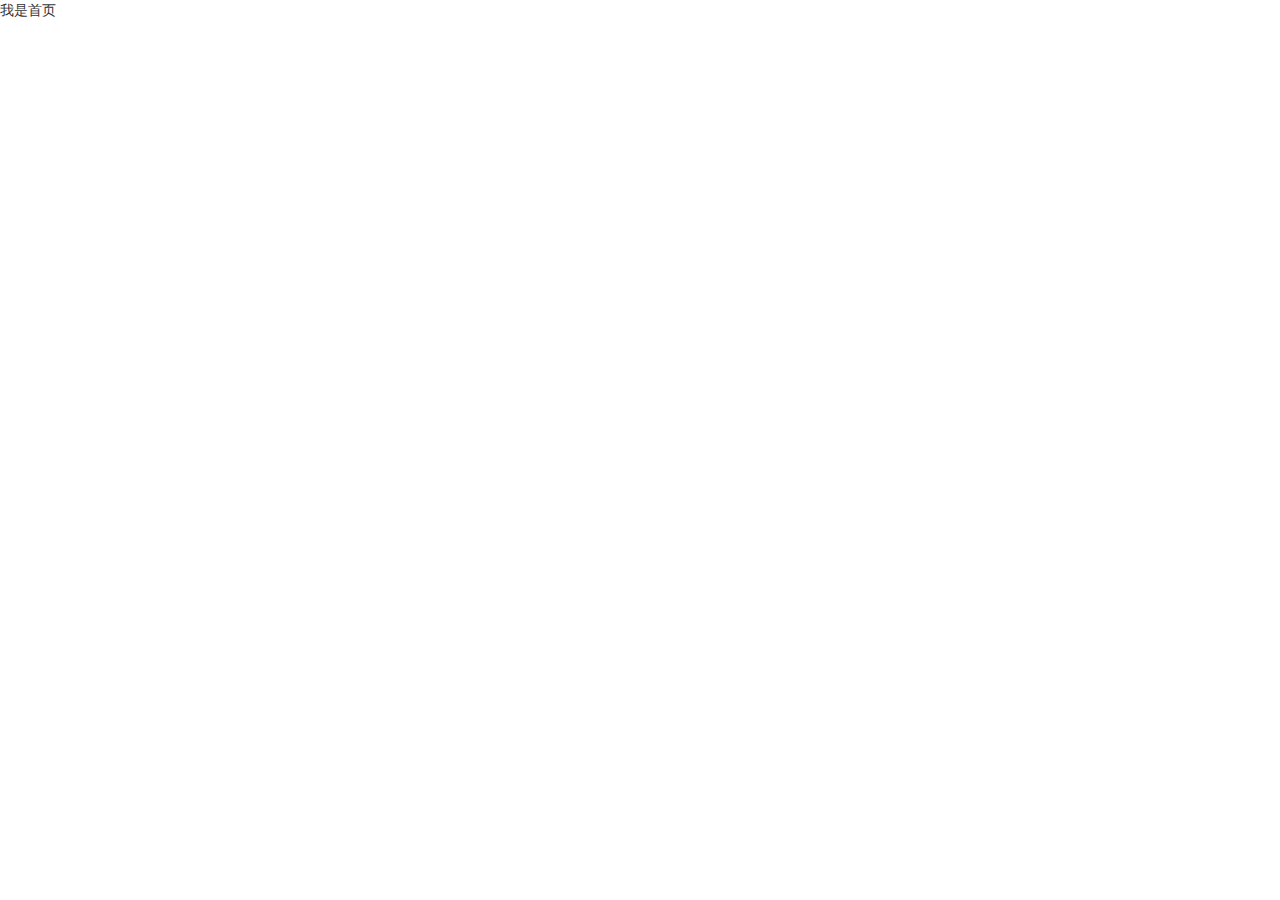
==== public/back/index.html @ 43b308a1 "初始化" ====
<!DOCTYPE html>
<html lang="en">
<head>
    <meta charset="UTF-8">
    <meta name="viewport" content="width=device-width, initial-scale=1.0">
    <meta http-equiv="X-UA-Compatible" content="ie=edge">
    <link rel="stylesheet" href="./lib/bootstrap/css/bootstrap.min.css">
    <link rel="stylesheet" href="./css/common.css">
    <title>Document</title>
</head>
<body>
    我是首页


    <script src="./lib/jquery/jquery.min.js"></script>
    <script src="./lib/bootstrap/js/bootstrap.js"></script>
</body>
</html>
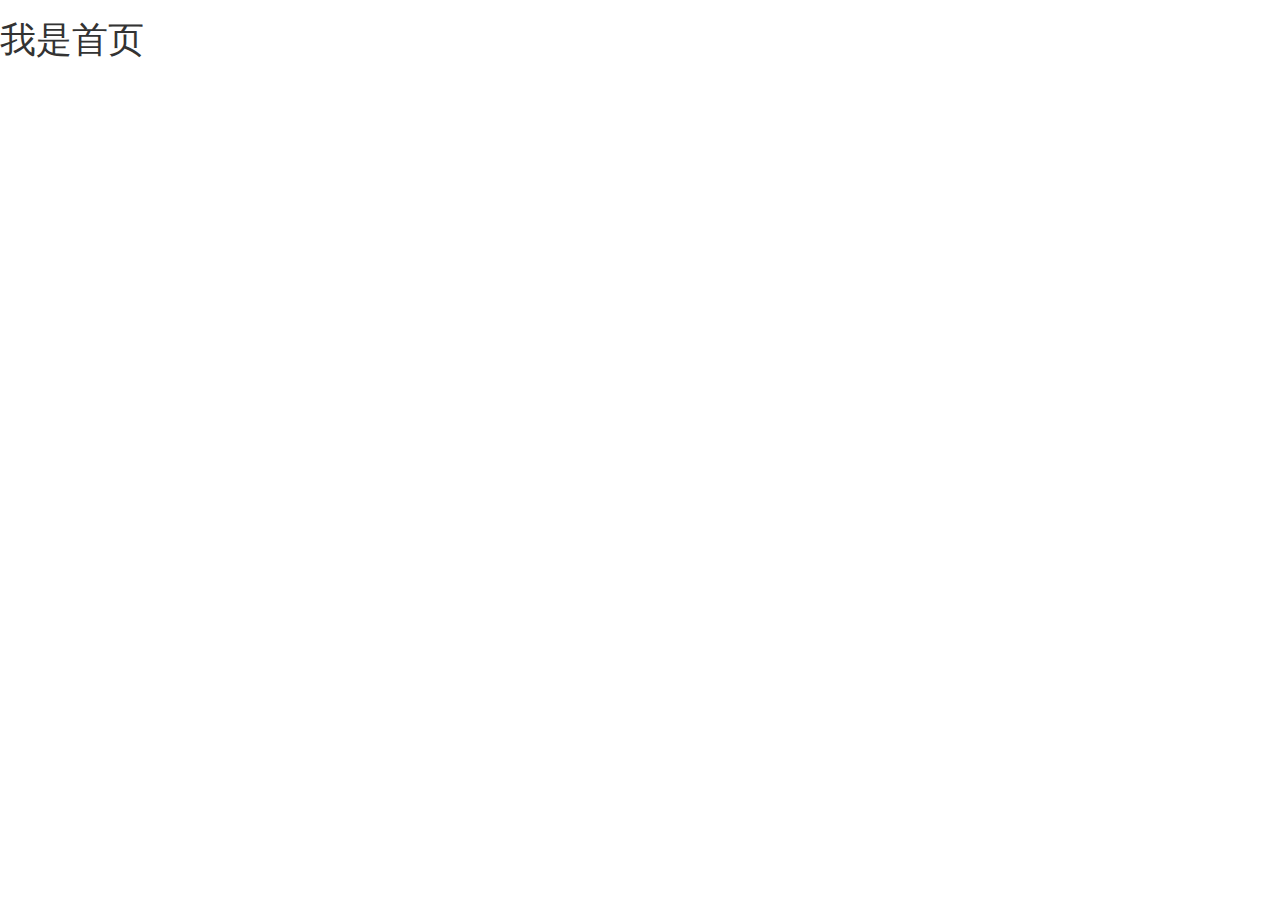
==== commit 4fc64f10: "登录页面补充-表单重置 进度条" ====
--- a/public/back/index.html
+++ b/public/back/index.html
@@ -9,7 +9,7 @@
     <title>Document</title>
 </head>
 <body>
-    我是首页
+    <h1>我是首页</h1>
 
 
     <script src="./lib/jquery/jquery.min.js"></script>
--- a/public/back/css/common.css
+++ b/public/back/css/common.css
@@ -0,0 +1,6 @@
+.body_bg {
+    background-color: #222D32;
+}
+.mt_150{
+    margin-top: 150px;
+}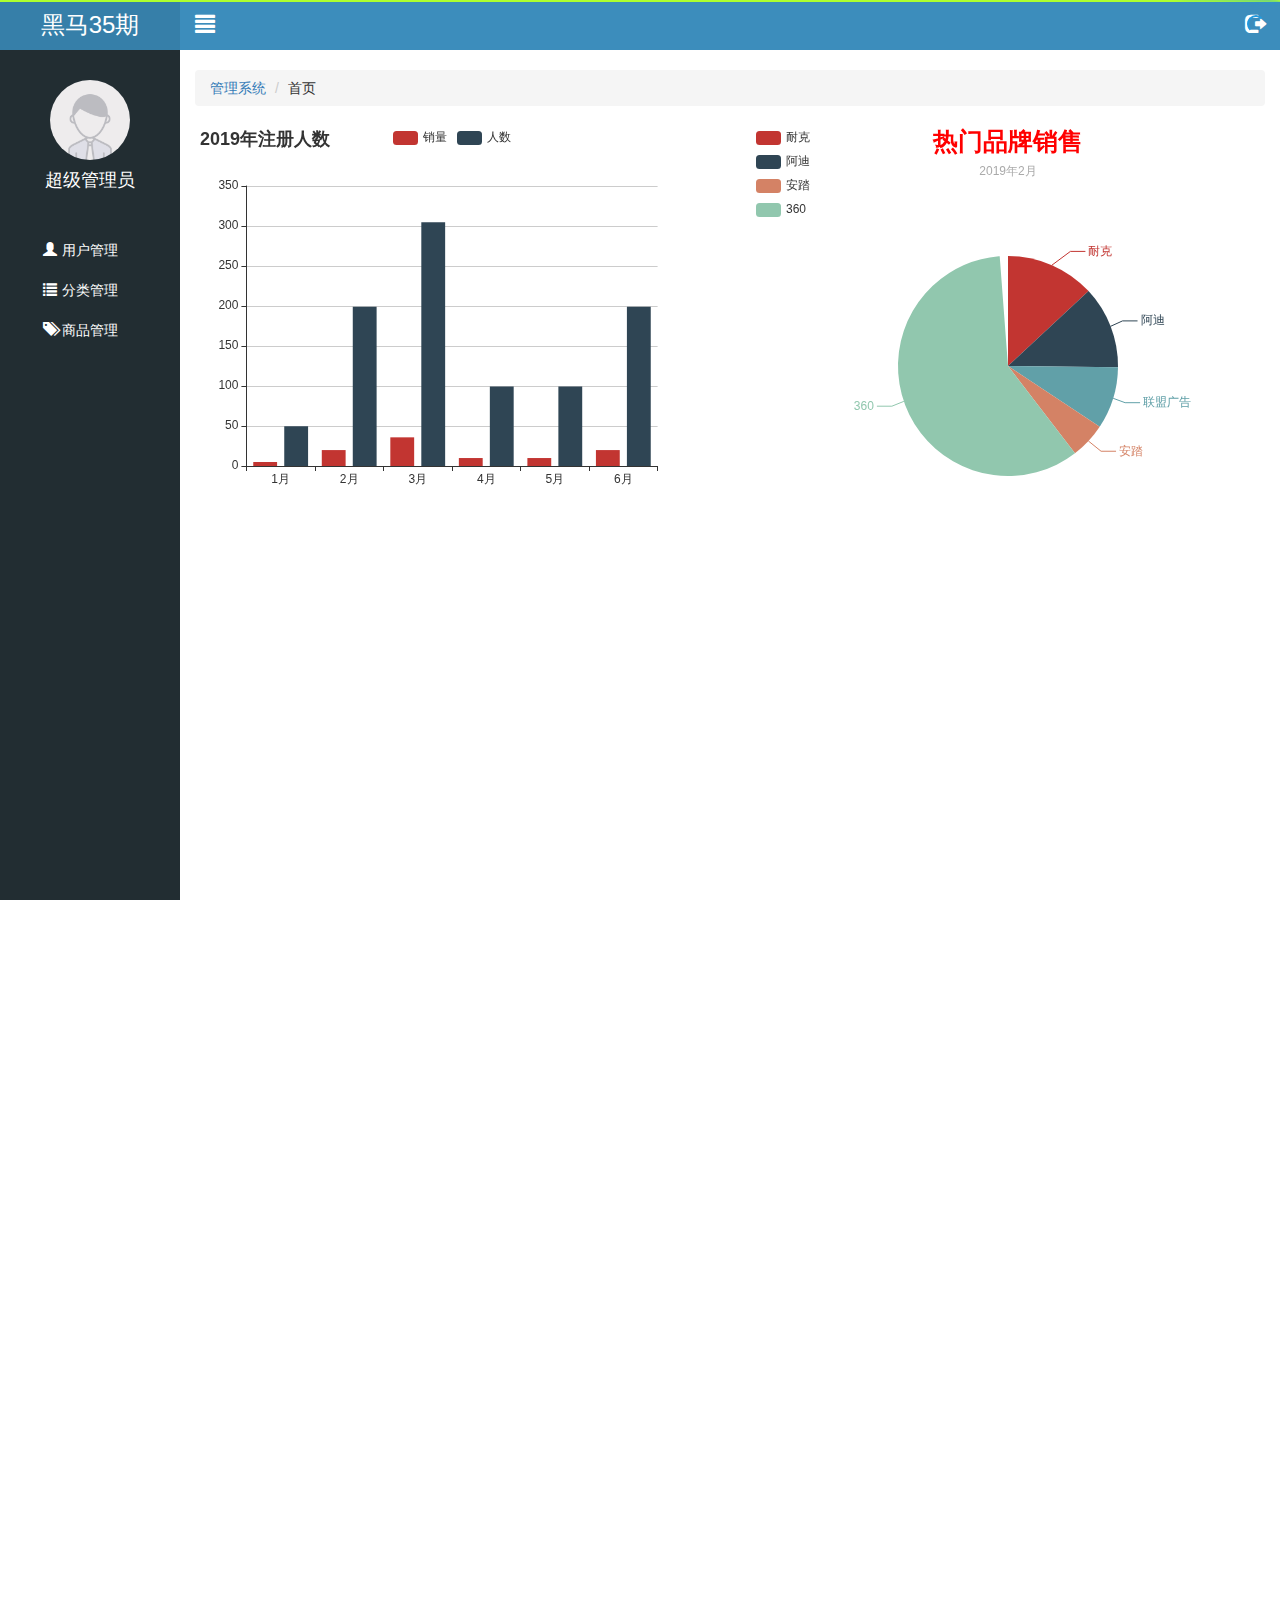
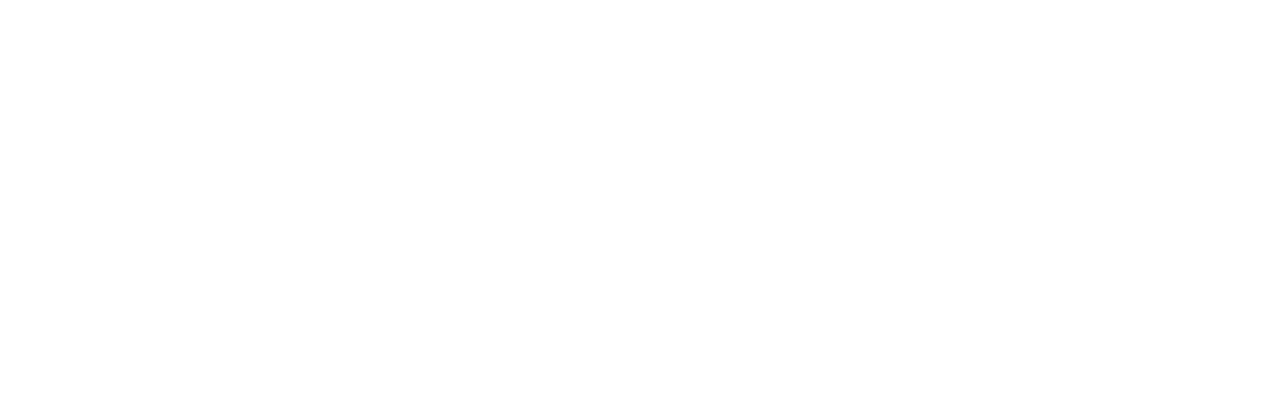
==== commit 49867c49: "index 图表完成" ====
--- a/public/back/index.html
+++ b/public/back/index.html
@@ -1,18 +1,96 @@
 <!DOCTYPE html>
 <html lang="en">
+
 <head>
     <meta charset="UTF-8">
     <meta name="viewport" content="width=device-width, initial-scale=1.0">
     <meta http-equiv="X-UA-Compatible" content="ie=edge">
     <link rel="stylesheet" href="./lib/bootstrap/css/bootstrap.min.css">
+    <link rel="stylesheet" href="./lib/bootstrap-validator/css/bootstrapValidator.min.css">
+    <link rel="stylesheet" href="./lib/nprogress/nprogress.css">
     <link rel="stylesheet" href="./css/common.css">
-    <title>Document</title>
+    <title>乐淘嗨皮</title>
 </head>
+
 <body>
-    <h1>我是首页</h1>
+    <!-- 侧边栏 -->
+    <div class="lt_aside">
+        <!-- 大标题 -->
+        <div class="brand">
+            <a href="index.html">黑马35期</a>
+        </div>
+        <div class="user">
+            <img src="./images/default.png" alt="">
+            <p>超级管理员</p>
+        </div>
+        <div class="nav">
+            <ul>
+                <li><a href="user.html"><i class="glyphicon glyphicon-user"></i><span>用户管理</span></a></li>
+                <li>
+                    <a class="category" href="javascript:;"><i
+                            class="glyphicon glyphicon-list"></i><span>分类管理</span></a>
+                    <div class="child">
+                        <a href="first.html">一级分类</a>
+                        <a href="second.html">二级分类</a>
+                    </div>
+                </li>
+                <li><a href="product.html"><i class="glyphicon glyphicon-tags"></i><span>商品管理</span></a></li>
+            </ul>
+        </div>
+    </div>
+    <!-- 主体部分 -->
+    <div class="lt_main">
+        <div class="lt_topbar">
+            <a href="#" class="pull-left icon_menu"><i class="glyphicon glyphicon-align-justify"></i></a>
+            <a href="#" class="pull-right icon_logout"><i class="glyphicon glyphicon-log-out"></i></a>
+        </div>
+        <div class="container_fluid">
+            <!-- 路径导航 -->
+            <ol class="breadcrumb mt_20">
+                <li><a href="index.html">管理系统</a></li>
+                <li>首页</li>
+            </ol>
+
+            <!-- 图表 -->
+            <div class="lt_content">
+                <div class="echarts_left pull-left"></div>
+                <div class="echarts_right pull-right"></div>
+            </div>
+        </div>
+    </div>
+
+    <!-- 模态框 -->
+    <div class="modal fade" tabindex="-1" id="logoutModal">
+        <div class="modal-dialog modal-sm">
+            <div class="modal-content">
+                <div class="modal-header">
+                    <button type="button" class="close" data-dismiss="modal"><span
+                            aria-hidden="true">&times;</span></button>
+                    <h4 class="modal-title">温馨提示</h4>
+                </div>
+                <div class="modal-body">
+                    <p><i class="glyphicon glyphicon-info-sign"></i>您确定要退出后台管理系统吗？</p>
+                </div>
+                <div class="modal-footer">
+                    <button type="button" class="btn btn-default" data-dismiss="modal">取消</button>
+                    <button type="button" class="btn btn-primary logoutBtn">退出</button>
+                </div>
+            </div><!-- /.modal-content -->
+        </div><!-- /.modal-dialog -->
+    </div><!-- /.modal -->
+
+
 
 
     <script src="./lib/jquery/jquery.min.js"></script>
     <script src="./lib/bootstrap/js/bootstrap.js"></script>
+    <script src="./lib/bootstrap-validator/js/bootstrapValidator.min.js"></script>
+    <script src="./lib/nprogress/nprogress.js"></script>
+    <script src="./lib/echarts/echarts.min.js"></script>
+    <script src="./js/common.js"></script>
+    <script src="./js/isLogin.js"></script>
+    <script src="./js/index.js"></script>
+
 </body>
+
 </html>--- a/public/back/lib/bootstrap-validator/css/bootstrapValidator.min.css
+++ b/public/back/lib/bootstrap-validator/css/bootstrapValidator.min.css
@@ -0,0 +1,11 @@
+/*!
+ * BootstrapValidator (http://bootstrapvalidator.com)
+ * The best jQuery plugin to validate form fields. Designed to use with Bootstrap 3
+ *
+ * @version     v0.5.1, built on 2014-08-22 4:55:09 PM
+ * @author      https://twitter.com/nghuuphuoc
+ * @copyright   (c) 2013 - 2014 Nguyen Huu Phuoc
+ * @license     MIT
+ */
+
+.bv-form .help-block{margin-bottom:0}.bv-form .tooltip-inner{text-align:left}.nav-tabs li.bv-tab-success>a{color:#3c763d}.nav-tabs li.bv-tab-error>a{color:#a94442}--- a/public/back/lib/nprogress/nprogress.css
+++ b/public/back/lib/nprogress/nprogress.css
@@ -0,0 +1,74 @@
+/* Make clicks pass-through */
+#nprogress {
+  pointer-events: none;
+}
+
+#nprogress .bar {
+  background: greenyellow;
+
+  position: fixed;
+  z-index: 10000;
+  top: 0;
+  left: 0;
+
+  width: 100%;
+  height: 2px;
+}
+
+/* Fancy blur effect */
+#nprogress .peg {
+  display: block;
+  position: absolute;
+  right: 0px;
+  width: 100px;
+  height: 100%;
+  box-shadow: 0 0 10px #29d, 0 0 5px #29d;
+  opacity: 1.0;
+
+  -webkit-transform: rotate(3deg) translate(0px, -4px);
+      -ms-transform: rotate(3deg) translate(0px, -4px);
+          transform: rotate(3deg) translate(0px, -4px);
+}
+
+/* Remove these to get rid of the spinner */
+#nprogress .spinner {
+  display: block;
+  position: fixed;
+  z-index: 1031;
+  top: 15px;
+  right: 15px;
+}
+
+#nprogress .spinner-icon {
+  width: 18px;
+  height: 18px;
+  box-sizing: border-box;
+
+  border: solid 2px transparent;
+  border-top-color: #29d;
+  border-left-color: #29d;
+  border-radius: 50%;
+
+  -webkit-animation: nprogress-spinner 400ms linear infinite;
+          animation: nprogress-spinner 400ms linear infinite;
+}
+
+.nprogress-custom-parent {
+  overflow: hidden;
+  position: relative;
+}
+
+.nprogress-custom-parent #nprogress .spinner,
+.nprogress-custom-parent #nprogress .bar {
+  position: absolute;
+}
+
+@-webkit-keyframes nprogress-spinner {
+  0%   { -webkit-transform: rotate(0deg); }
+  100% { -webkit-transform: rotate(360deg); }
+}
+@keyframes nprogress-spinner {
+  0%   { transform: rotate(0deg); }
+  100% { transform: rotate(360deg); }
+}
+
--- a/public/back/css/common.css
+++ b/public/back/css/common.css
@@ -1,6 +1,142 @@
+a:link,
+a:visited,
+a:hover,
+a:active{
+    text-decoration: none;
+}
+ul{
+    margin: 0;
+    padding: 0;
+    list-style: none;
+}
+.mt_20{
+    margin-top: 20px;
+}
+/* login 页面 */
 .body_bg {
     background-color: #222D32;
 }
+.panel-title{
+    height: 40px;
+    line-height: 40px;
+    font-size: 20px;
+}
 .mt_150{
     margin-top: 150px;
-}+}
+
+/* index页面 */
+.lt_aside{
+    height: 100%;
+    width: 180px;
+    background-color: #222D32;
+    position: fixed;
+    top: 0px;
+    left: 0px;
+    z-index: 999;
+    transition: all 1s;
+}
+.lt_aside.hidemenu{
+    left: -180px;
+ }
+.lt_aside .brand{
+    height: 50px;
+    background-color: #367FA9;
+    line-height: 50px;
+    text-align: center;
+    font-size: 24px;
+}
+.lt_aside .brand a{
+    color: #fff;
+}
+.lt_aside .user{
+    height: 150px;
+    text-align:center;
+    color: #fff;
+    font-size: 18px;
+    margin-top: 30px;
+}
+.lt_aside .user img{
+    width: 80px;
+    height: 80px;
+    border-radius: 50%;
+}
+.lt_aside .user p{
+    height: 40px;
+    line-height: 40px;
+}
+
+.lt_aside .nav a{
+    height: 40px;
+    line-height: 40px;
+    display: block;
+    color: #fff;
+    padding-left: 40px;
+    border-left: 3px solid transparent;
+}
+.lt_aside .nav a.current{
+    background-color: #1D1F21;
+    border-left: 3px solid #069;
+}
+.lt_aside .nav li a span {
+    margin-left: 5px;
+}
+.lt_aside .nav .child{
+    display: none;
+}
+.lt_aside .nav .child a{
+    padding-left: 60px;
+}
+
+.lt_main{
+    width: 100%;
+    height: 2000px;
+    padding-left: 180px;
+    transition: all 1s;
+    padding-top: 50px;
+}
+.lt_main.hidemenu{
+    padding-left: 0px;
+}
+.lt_main .lt_topbar {
+    padding-left: 180px;
+    width: 100%;
+    height: 50px;
+    background-color: #3C8DBC;
+    position: fixed;
+    top: 0px;
+    left: 0px;
+    transition: all 1s;
+}
+.lt_main .lt_topbar.hidemenu{
+    padding-left: 0px;
+}
+.lt_main .lt_topbar a {
+    width: 50px;
+    height: 50px;
+    line-height: 50px;
+    font-size: 20px;
+    text-align: center;
+    display: block;
+    color: #fff;
+}
+.lt_main .breadcrumb a {
+    color: #337AB7;
+  }
+.container_fluid{
+    padding-left: 15px;
+    padding-right: 15px;
+}
+
+/* 图表 */
+.lt_main .echarts_left,
+.lt_main .echarts_right{
+    width: 48%;
+    height: 400px;
+}
+
+
+
+
+
+
